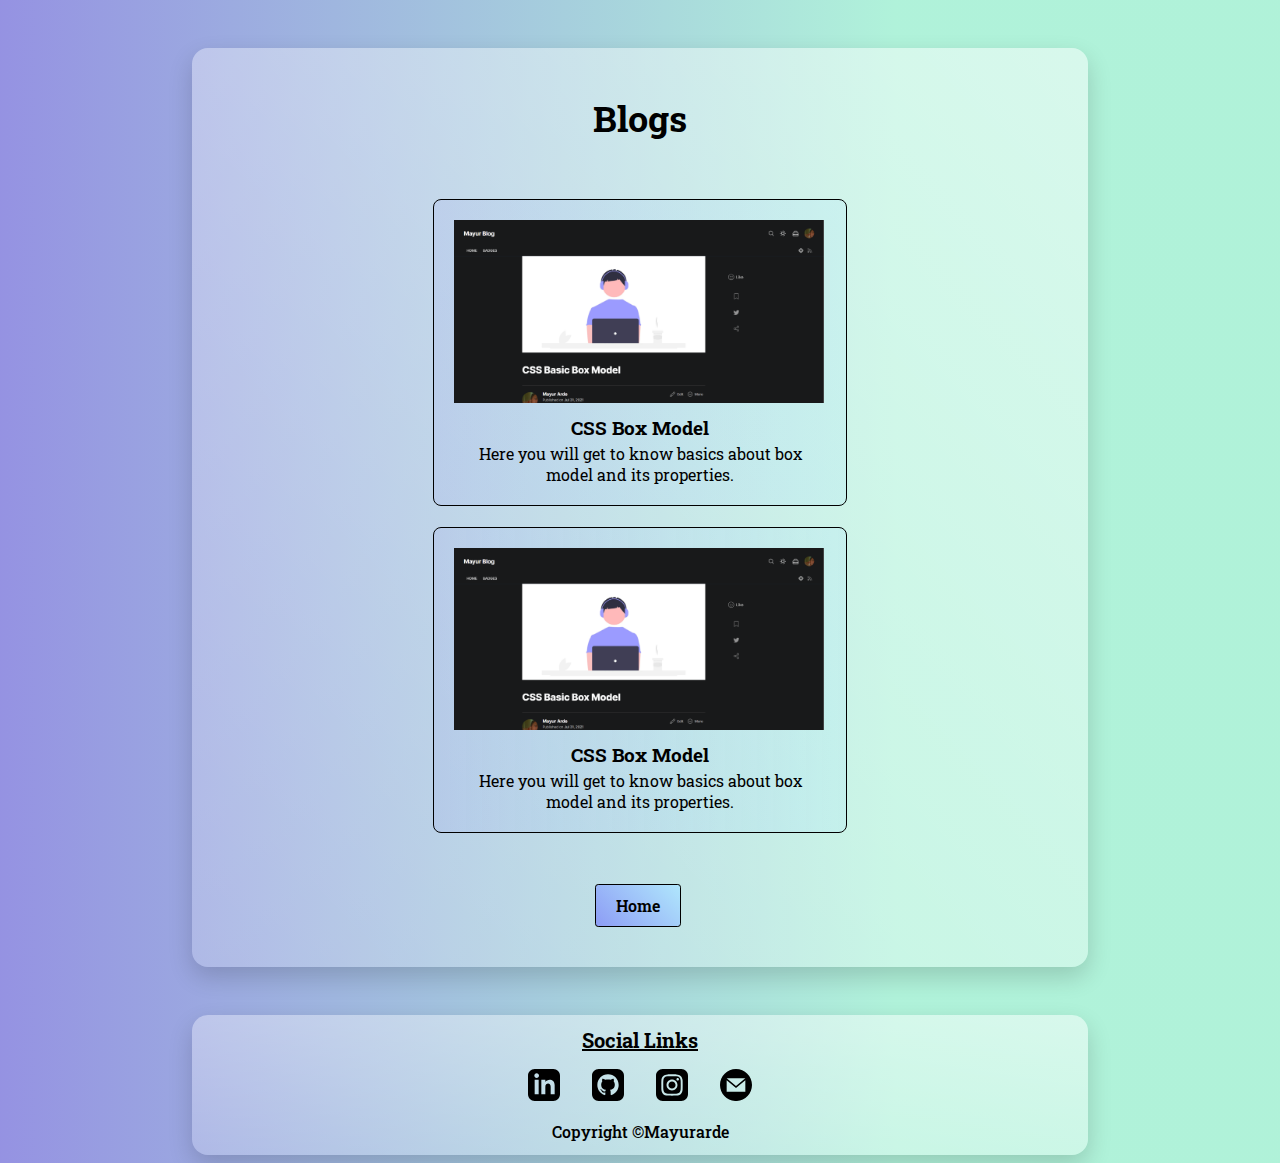
==== blogs.html @ d14e6df0 "project done" ====
<!DOCTYPE html>
<html lang="en">
<head>
  <meta charset="UTF-8">
  <meta http-equiv="X-UA-Compatible" content="IE=edge">
  <meta name="viewport" content="width=device-width, initial-scale=1.0">
  <title>Blogs</title>
  <link rel="stylesheet" href="./styles/normalize.css">
  <link rel="stylesheet" href=".//styles/style.css">
</head>
<body>
  <main class="main">
  <section class=blog id=blogs>
    <h2>Blogs</h2>
    <div class=work>
      <div class=blog-tiles>
        <div class=tile>
          <a href="https://mayurarde.hashnode.dev/css-basic-box-model" class="blog-links">
            <img src="./img/blog1-ss.png" class=blog-img>
            <h3 class=blog-name>
               CSS Box Model 
            </h3>
            <p class=blog-desc>
              Here you will get to know basics about box model and its properties. 
            </p>
          </a>
        </div>
        <div class=tile>
          <a href="https://mayurarde.hashnode.dev/css-basic-box-model" class="blog-links">
            <img src="./img/blog1-ss.png" class=blog-img>
            <h3 class=blog-name>
               CSS Box Model 
            </h3>
            <p class=blog-desc>
              Here you will get to know basics about box model and its properties. 
            </p>
          </a>
        </div>
      </div>
      <a href="./index.html" class= btn button>Home</a>
    </div>
  </section>
  <footer class=footer>
      <div class="footer-top-right">
        <h3>Social Links</h3>
        <ul class=links>
          <li><a href="https://www.linkedin.com/in/mayur-arde/"><img src="./img/iconmonstr-linkedin-3.svg" class="link-icon"></a></li>
          <li><a href="https://github.com/Mayur-Arde"><img src="./img/iconmonstr-github-3.svg" alt="" class="link-icon"></a></li>
          <li><a href="https://www.instagram.com/mayur.arde_/"><img src="./img/iconmonstr-instagram-13.svg" alt="" class="link-icon"></a></li>
          <li><a href="mailto: mayurarde8@gmail.com"><img src="./img/iconmonstr-email-10.svg" alt=""class="link-icon"></a></li>
        </ul>
      </div>
      <p class=copyright>Copyright &copy;Mayurarde</p>
    </div>
  </footer>
</main>
</body>
</html>
---- styles/style.css ----
@import url('https://fonts.googleapis.com/css2?family=Roboto+Slab:wght@100;200;300;400;500;600;800;900&display=swap');
 
/* universal */
* {
  font-family: 'Roboto Slab', serif;
  scroll-behavior: smooth;
  }

  /* scrollbar-style */
  ::-webkit-scrollbar {
    width: 10px;
  }

  ::-webkit-scrollbar-track{
    background: #ffffff;
    border-radius: 10px;
  }

  ::-webkit-scrollbar-thumb{
    background: #b3afaf;
    border-radius: 30px;
  }

a {
  text-decoration: none;
  color: inherit;
  }

/* navigation bar style */
header {
  background: hsla(242, 58%, 73%, 1);
  background: linear-gradient(90deg, hsla(242, 58%, 73%, 1) 0%, hsla(158, 72%, 82%, 1) 70%, hsla(157, 72%, 82%, 1) 100%);
  border-bottom: 1.5px solid black;
}

.container {
  display: flex;
  justify-content: space-between;
  align-items: center;
  max-width: 85rem;
  margin: 0 auto;
  padding: 0 1rem;
}

.container h2 {
  margin: 0.5rem 0;
  font-size: 1.4rem;
}

ul {
  list-style-type: none;
  padding: 0;
}

li {
  display: inline-block;
  padding: 0 1.25rem;
}

li a {
  color: #000;
  text-decoration: none;
}

li:hover a {
  text-decoration: underline;
}

/* Mobile Toggle */

.nav-toggle {
  display: none;
  position: absolute;
  right: 0.7rem;
  top: 0.5rem;
  cursor: pointer;
}

.nav-toggle img {
  width: 1rem;
  transition: 300ms all ease;
}

.nav-toggle:hover img {
  opacity: 0.6;
}

.open {
  height: 17vh;
}

.hidden {
  display: none;
}

/* main section style */
.main {
  display: flex;
  justify-content: center;
  align-items: center;
  flex-direction: column;
  background: hsla(242, 58%, 73%, 1);
  background: linear-gradient(90deg, hsla(242, 58%, 73%, 1) 0%, hsla(158, 72%, 82%, 1) 70%, hsla(157, 72%, 82%, 1) 100%);
}


/* hero section */
.hero{
  display: flex;
  justify-content: center;
  align-items: center;
  background: linear-gradient(to right top, rgba(255,255,255,0.2),rgba(255,255,255,0.5));
  margin-top: 3.125rem;
  padding-right: 5.625rem;
  width: 70vw;
  height: 70vh;
  border-radius: 16px;
  box-shadow: 0px 10px 25px 0px rgba(0, 0, 0, 0.164);
}

.profile{
  max-width: 500px;
  height: auto;
}

.hero-heading {
  margin: 0 0 0.4rem;
  font-size: 4.3rem;
}

.hero-sub-heading {
  margin: 0.2rem 0 0;
  font-size: 1.55rem;
}

.buttons {
 margin: 1.5rem 1rem 0 0;
}

.btn {
  background: hsla(238, 100%, 71%, 1);
  background: linear-gradient(45deg, hsla(238, 100%, 71%, 0.6) 0%, hsla(198, 100%, 84%, 0.9) 100%);
  font-weight: 600;
  padding: 0.625rem 1.25rem;
  border: 1px solid black;
  border-radius: 0.2rem;
  margin-right: 0.3rem;
}

.btn:hover{
  background: hsla(238, 100%, 71%, 1);
  background: linear-gradient(225deg, hsla(238, 100%, 71%, 0.5) 0%, hsla(198, 100%, 84%, 0.8) 100%);
}

/* projects and blog section */
.projects , .blog{
  width: 70vw;
  background: linear-gradient(to right top, rgba(255,255,255,0.2),rgba(255,255,255,0.5));
  border-radius: 16px;
  box-shadow: 0px 10px 25px 0px rgba(0, 0, 0, 0.164);
  margin-top:3rem ;
  padding: 2.5rem;
}

.projects h2 , .blog h2 {
  text-align: center;
  font-size: 2.25rem;
  margin: 0.4rem 0;
}

.work{
  display: flex;
  justify-content: center;
  align-items: center;
  flex-direction: column;
  }

.projects-tiles , .blog-tiles {
  display: flex;
  justify-content: center;
  align-items: center;
  flex-wrap: wrap;
  margin: 2.5rem 0;
}

.tile {
  /* position: relative; */
  display: flex;
  justify-content: center;
  align-items: center;
  flex-direction: column;
  max-width:25.87rem;
  margin: 0.65rem 0.938rem;
  padding: 1.25rem;
  background: hsla(238, 81%, 73%, 1);
  background: linear-gradient(90deg, hsla(238, 81%, 73%, 0.1) 0%, hsla(198, 100%, 84%, 0.2) 100%);
  border: 1px solid black;
  border-radius: 0.5rem;
}

.project-img , .blog-img{
  width: 370px;
  margin-bottom: 0.5rem;
}

.project-name , .blog-name{
  margin: 0;
  text-align: center;
}

.project-desc , .blog-desc{
  margin: 0.2rem 0 0;
  padding: 0 0.3rem;
  text-align: center;
}

/* footer section */
.footer {
  background: linear-gradient(to right top, rgba(255,255,255,0.2),rgba(255,255,255,0.5));
  width:70vw;
  margin-top:3rem;
  margin-bottom: 0.5rem;
  padding: 0.3rem 0 0.3rem;
  box-shadow: 0px 10px 25px 0px rgba(0, 0, 0, 0.164);
  border-radius: 1rem;
  text-align: center;
}

.footer h3 {
  font-size: 1.25rem;
  margin: 0.5rem 0 0.5rem;
  text-decoration: underline;
}

.links{
  display: flex;
  justify-content: center;
  align-items: center;
  flex-direction: row;
  margin: 0rem;
}

.links li {
  padding: 0.5rem 1rem;
}

.link-icon {
    width: 2rem;
}

.copyright{
  margin: 0.5rem 0;
  font-weight:500;
}

/* all media queies  */

@media all and (max-width: 1024px){
.container h2 {
  font-size: 1.2rem;
}

.hero {
  flex-direction: column;
  padding: 0 1.25rem 1rem;
  padding: 0 20px 30px 20px;
  height: auto;
  justify-content: flex-start;
}

.profile{
  max-width: 390px;
}

.hero-heading{
  text-align: center;
  font-size: 3.375rem;
}
.hero-sub-heading{
  font-size: 1.25rem;
}

.buttons {
  font-size: 1rem;
  margin: 1rem 0rem 0 0;
  display: flex;
  justify-content: center;
  align-items: center;
 }

}

/* tablet view */
@media all and (max-width: 768px){
nav li {
  padding: 0 0.7rem 0 0;
}

.container h2 {
  font-size: 1rem;
}

.hero {
  padding: 0 10px 25px 10px;
}

.profile{
  max-width: 300px;
}

.hero-heading{
  font-size: 2.375rem;
}
.hero-sub-heading{
  font-size: 1rem;
  text-align: center;
}

.buttons {
  margin: 0.6rem 0rem 0 0;
 } 

 .btn{
  padding: 0.4rem 0.7rem;
 }

 .projects , .blog {
  padding: 1rem;
 }

 .projects h2, .blog h2 {
   font-size: 1.875;
 }

 .project-img, .blog-img {
  width: 230px;
 }

 .projects-tiles, .blog-tiles {
   margin: 1.5rem 0;
 }

 .tile{
   max-width: 16rem;
   padding: 1.2rem;
   margin: 0.5rem 0.5rem;
 }

 .links li {
  padding: 0.3rem 0.7rem;
}


 .copyright{
  margin: 0;
  font-weight:400;
}

@media all and (max-width: 425px) {
  .container {
    flex-direction: column;
    align-items: flex-start;
  }

  nav {
    height: 0;
    width: 100%;
    overflow: hidden;
    transition: 250ms height ease-in-out;
  }

  li {
    display: block;
    text-align: center;
    padding: 1rem 0;
    margin: 0.7rem 0;
  }

  li a {
    font-size: 1rem;
    padding: 10px 0;
    /* margin: 10px 0; */
  }

  .nav-toggle {
    display: block;
  }

  .container h2 {
    font-size: 1rem;
  }

  .profile{
    max-width: 240px;
  }

  .hero {
    width: 80vw;
    padding: 0 10px 20px 10px;
  }

  .projects h2 , .blog h2 {
    font-size: 2rem;
  }

  .hero-heading{
    font-size: 2rem;
  }

  .hero-sub-heading , .project-desc , .blog-desc {
    font-size: 0.8rem;
  }

  .projects , .blog {
    width: 80vw;
  }

  .projects-tiles , .blog-tiles {
    margin: 0.8rem 0;
  }

  .buttons {
    margin: 0.5rem 0rem 0 0;
   } 
  
   .btn{
    padding: 0.2rem 0.5rem;
    font-size: 0.8rem;
   }


  .links li {
    margin: 0px;

  }

  .footer{
    width: 80vw;
  }

  .footer h3 {
    font-size: 1rem;
  }

  .links li {
    padding: 0.1rem 0.6rem;
  }
  
  .link-icon {
      width: 1.66rem;
  }

  .copyright{
    font-size:0.8rem ;
  }
  


}
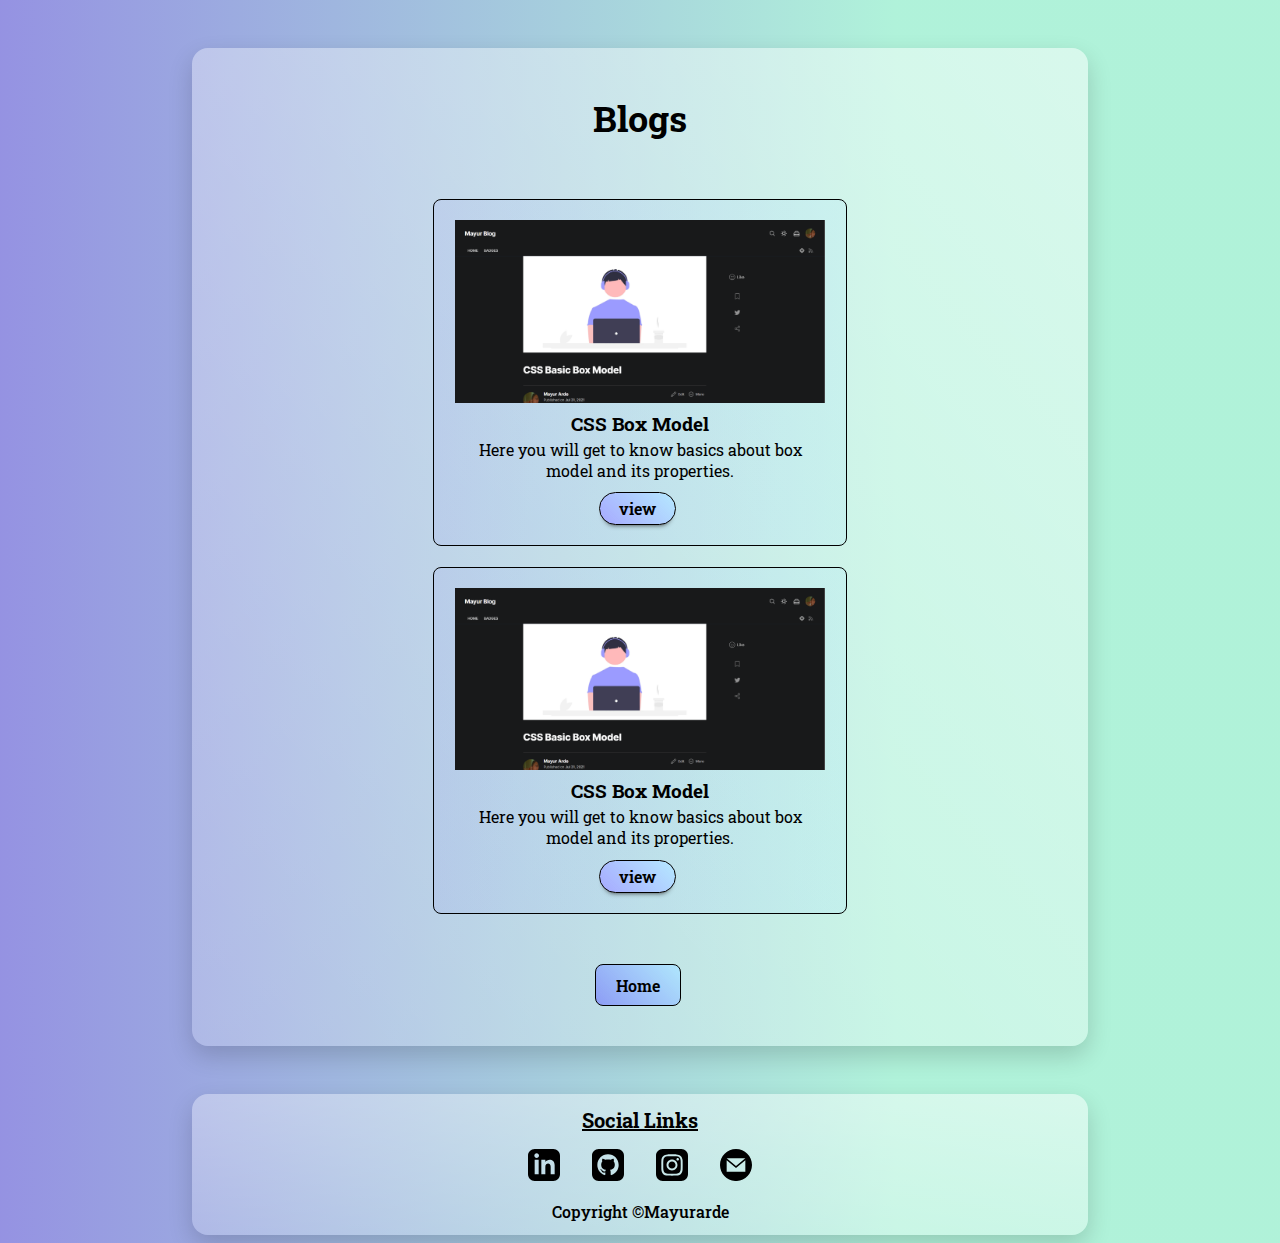
==== commit 0346e636: "buttons added" ====
--- a/blogs.html
+++ b/blogs.html
@@ -15,7 +15,6 @@
     <div class=work>
       <div class=blog-tiles>
         <div class=tile>
-          <a href="https://mayurarde.hashnode.dev/css-basic-box-model" class="blog-links">
             <img src="./img/blog1-ss.png" class=blog-img>
             <h3 class=blog-name>
                CSS Box Model 
@@ -23,10 +22,9 @@
             <p class=blog-desc>
               Here you will get to know basics about box model and its properties. 
             </p>
-          </a>
+            <a href="https://mayurarde.hashnode.dev/css-basic-box-model" class="btn view">view</a>
         </div>
         <div class=tile>
-          <a href="https://mayurarde.hashnode.dev/css-basic-box-model" class="blog-links">
             <img src="./img/blog1-ss.png" class=blog-img>
             <h3 class=blog-name>
                CSS Box Model 
@@ -34,7 +32,7 @@
             <p class=blog-desc>
               Here you will get to know basics about box model and its properties. 
             </p>
-          </a>
+            <a href="https://mayurarde.hashnode.dev/css-basic-box-model" class="btn view">view</a>
         </div>
       </div>
       <a href="./index.html" class= btn button>Home</a>
--- a/styles/style.css
+++ b/styles/style.css
@@ -6,6 +6,11 @@
   scroll-behavior: smooth;
   }
 
+  body {
+    background: hsla(242, 58%, 73%, 1);
+  background: linear-gradient(90deg, hsla(242, 58%, 73%, 1) 0%, hsla(158, 72%, 82%, 1) 70%, hsla(157, 72%, 82%, 1) 100%);
+  }
+
   /* scrollbar-style */
   ::-webkit-scrollbar {
     width: 10px;
@@ -28,9 +33,7 @@
 
 /* navigation bar style */
 header {
-  background: hsla(242, 58%, 73%, 1);
-  background: linear-gradient(90deg, hsla(242, 58%, 73%, 1) 0%, hsla(158, 72%, 82%, 1) 70%, hsla(157, 72%, 82%, 1) 100%);
-  border-bottom: 1.5px solid black;
+  border-bottom: 1.2px solid black;
 }
 
 .container {
@@ -67,7 +70,6 @@
 }
 
 /* Mobile Toggle */
-
 .nav-toggle {
   display: none;
   position: absolute;
@@ -99,8 +101,6 @@
   justify-content: center;
   align-items: center;
   flex-direction: column;
-  background: hsla(242, 58%, 73%, 1);
-  background: linear-gradient(90deg, hsla(242, 58%, 73%, 1) 0%, hsla(158, 72%, 82%, 1) 70%, hsla(157, 72%, 82%, 1) 100%);
 }
 
 
@@ -114,7 +114,7 @@
   padding-right: 5.625rem;
   width: 70vw;
   height: 70vh;
-  border-radius: 16px;
+  border-radius: 1rem;
   box-shadow: 0px 10px 25px 0px rgba(0, 0, 0, 0.164);
 }
 
@@ -141,9 +141,9 @@
   background: hsla(238, 100%, 71%, 1);
   background: linear-gradient(45deg, hsla(238, 100%, 71%, 0.6) 0%, hsla(198, 100%, 84%, 0.9) 100%);
   font-weight: 600;
-  padding: 0.625rem 1.25rem;
+  padding: 0.6rem 1.25rem;
   border: 1px solid black;
-  border-radius: 0.2rem;
+  border-radius: 0.5rem;
   margin-right: 0.3rem;
 }
 
@@ -184,7 +184,6 @@
 }
 
 .tile {
-  /* position: relative; */
   display: flex;
   justify-content: center;
   align-items: center;
@@ -212,6 +211,16 @@
   margin: 0.2rem 0 0;
   padding: 0 0.3rem;
   text-align: center;
+}
+
+
+.view{
+  padding: 0.313rem 1.2rem;
+  background-color: #fff;
+  border-radius: 20px;
+  box-shadow: 0 5px 5px -5px #333;
+  margin-top: 0.7rem;
+  display: inline-block;
 }
 
 /* footer section */
@@ -254,7 +263,7 @@
 }
 
 /* all media queies  */
-
+/* large device */
 @media all and (max-width: 1024px){
 .container h2 {
   font-size: 1.2rem;
@@ -290,7 +299,7 @@
 
 }
 
-/* tablet view */
+/* medium device */
 @media all and (max-width: 768px){
 nav li {
   padding: 0 0.7rem 0 0;
@@ -350,13 +359,14 @@
   padding: 0.3rem 0.7rem;
 }
 
-
- .copyright{
+.copyright{
   margin: 0;
   font-weight:400;
 }
 
+/* small device */
 @media all and (max-width: 425px) {
+  /* hamburger menu */
   .container {
     flex-direction: column;
     align-items: flex-start;
@@ -386,12 +396,12 @@
     display: block;
   }
 
+  .hero , .projects , .blog , .footer{
+    margin-top: 2rem;
+  }
+
   .container h2 {
     font-size: 1rem;
-  }
-
-  .profile{
-    max-width: 240px;
   }
 
   .hero {
@@ -399,25 +409,41 @@
     padding: 0 10px 20px 10px;
   }
 
+  .profile{
+    max-width: 235px;
+  }
+
+  .hero-heading{
+    font-size: 2rem;
+  }
+
+  .hero-sub-heading , .project-desc , .blog-desc {
+    font-size: 0.7rem;
+  }
+
+  .projects , .blog {
+    width: 80vw;
+  }
+
   .projects h2 , .blog h2 {
     font-size: 2rem;
   }
 
-  .hero-heading{
-    font-size: 2rem;
-  }
-
-  .hero-sub-heading , .project-desc , .blog-desc {
-    font-size: 0.8rem;
-  }
-
-  .projects , .blog {
-    width: 80vw;
-  }
-
   .projects-tiles , .blog-tiles {
     margin: 0.8rem 0;
-  }
+  
+  }
+
+  .tile {
+    max-width: 15rem;
+    padding: 0.6rem;
+    margin: 0.5rem 0.3rem;
+   }
+
+   .project-img, .blog-img {
+    width: 215px;
+    margin-bottom: 0.2rem;
+   }
 
   .buttons {
     margin: 0.5rem 0rem 0 0;
@@ -428,12 +454,6 @@
     font-size: 0.8rem;
    }
 
-
-  .links li {
-    margin: 0px;
-
-  }
-
   .footer{
     width: 80vw;
   }
@@ -444,6 +464,7 @@
 
   .links li {
     padding: 0.1rem 0.6rem;
+    margin: 0px;
   }
   
   .link-icon {
@@ -454,6 +475,4 @@
     font-size:0.8rem ;
   }
   
-
-
 }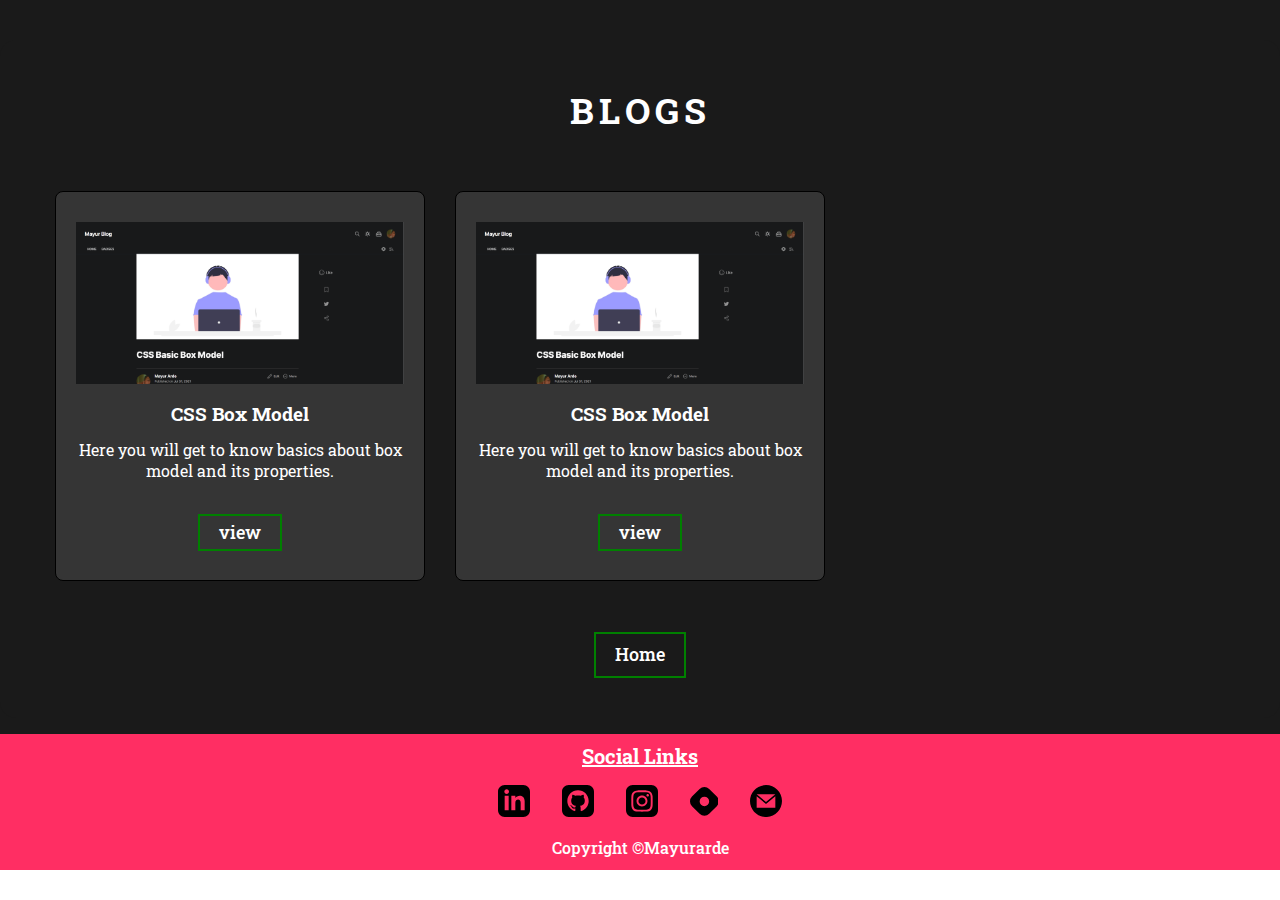
==== commit 10ccaba7: "color and layout updated" ====
--- a/blogs.html
+++ b/blogs.html
@@ -9,6 +9,7 @@
   <link rel="stylesheet" href=".//styles/style.css">
 </head>
 <body>
+  
   <main class="main">
   <section class=blog id=blogs>
     <h2>Blogs</h2>
@@ -38,19 +39,33 @@
       <a href="./index.html" class= btn button>Home</a>
     </div>
   </section>
+</main>
+  <!-- Start footer section -->
   <footer class=footer>
-      <div class="footer-top-right">
-        <h3>Social Links</h3>
-        <ul class=links>
-          <li><a href="https://www.linkedin.com/in/mayur-arde/"><img src="./img/iconmonstr-linkedin-3.svg" class="link-icon"></a></li>
-          <li><a href="https://github.com/Mayur-Arde"><img src="./img/iconmonstr-github-3.svg" alt="" class="link-icon"></a></li>
-          <li><a href="https://www.instagram.com/mayur.arde_/"><img src="./img/iconmonstr-instagram-13.svg" alt="" class="link-icon"></a></li>
-          <li><a href="mailto: mayurarde8@gmail.com"><img src="./img/iconmonstr-email-10.svg" alt=""class="link-icon"></a></li>
-        </ul>
-      </div>
-      <p class=copyright>Copyright &copy;Mayurarde</p>
+    <div class="footer-top-right">
+      <h3>Social Links</h3>
+      <ul class=links>
+        <li><a href="https://www.linkedin.com/in/mayur-arde/"><img src="./img/iconmonstr-linkedin-3.svg"
+              class="link-icon"></a></li>
+        <li><a href="https://github.com/Mayur-Arde"><img src="./img/iconmonstr-github-3.svg" alt=""
+              class="link-icon"></a></li>
+        <li><a href="https://www.instagram.com/mayur.arde_/"><img src="./img/iconmonstr-instagram-13.svg" alt=""
+              class="link-icon"></a></li>
+        <li><a href="https://hashnode.com/@devmayur"><svg xmlns="http://www.w3.org/2000/svg"
+              xmlns:xlink="http://www.w3.org/1999/xlink" aria-hidden="true" focusable="false" width="1.8rem"
+              height="1.8rem"
+              style="-ms-transform: rotate(360deg); -webkit-transform: rotate(360deg); transform: rotate(360deg);"
+              preserveAspectRatio="xMidYMid meet" viewBox="0 0 24 24">
+              <path
+                d="M22.351 8.019l-6.37-6.37a5.63 5.63 0 0 0-7.962 0l-6.37 6.37a5.63 5.63 0 0 0 0 7.962l6.37 6.37a5.63 5.63 0 0 0 7.962 0l6.37-6.37a5.63 5.63 0 0 0 0-7.962zM12 15.953a3.953 3.953 0 1 1 0-7.906a3.953 3.953 0 0 1 0 7.906z"
+                fill="black" />
+            </svg></a></li>
+        <li><a href="mailto: mayurarde8@gmail.com"><img src="./img/iconmonstr-email-10.svg" alt=""
+              class="link-icon"></a></li>
+      </ul>
+    </div>
+    <p class=copyright>Copyright &copy;Mayurarde</p>
     </div>
   </footer>
-</main>
 </body>
 </html>--- a/styles/style.css
+++ b/styles/style.css
@@ -5,10 +5,19 @@
   font-family: 'Roboto Slab', serif;
   scroll-behavior: smooth;
   }
+  
+  :root{
+    --redPink:#FF2E63;
+    --darkblue:#1C2042;
+    --color: #ffffff;
+    --lightColor: #eaeaeaa4;
+    --black:#1A1A1A;
+    --grey: #353535;
+    --btn:#25D366;
+  }
 
   body {
-    background: hsla(242, 58%, 73%, 1);
-  background: linear-gradient(90deg, hsla(242, 58%, 73%, 1) 0%, hsla(158, 72%, 82%, 1) 70%, hsla(157, 72%, 82%, 1) 100%);
+    color: var(--color)
   }
 
   /* scrollbar-style */
@@ -33,14 +42,17 @@
 
 /* navigation bar style */
 header {
-  border-bottom: 1.2px solid black;
+  background-color:var(--redPink);
+  font-size: 22px;
+  position: fixed;
+  width: 100%;
 }
 
 .container {
   display: flex;
   justify-content: space-between;
   align-items: center;
-  max-width: 85rem;
+  max-width: 90vw;
   margin: 0 auto;
   padding: 0 1rem;
 }
@@ -63,6 +75,7 @@
 li a {
   color: #000;
   text-decoration: none;
+  font-weight: 500;
 }
 
 li:hover a {
@@ -74,7 +87,7 @@
   display: none;
   position: absolute;
   right: 0.7rem;
-  top: 0.5rem;
+  top: 0.2rem;
   cursor: pointer;
 }
 
@@ -84,11 +97,11 @@
 }
 
 .nav-toggle:hover img {
-  opacity: 0.6;
+  opacity: 0.8;
 }
 
 .open {
-  height: 17vh;
+  height: 20vh;
 }
 
 .hidden {
@@ -101,21 +114,20 @@
   justify-content: center;
   align-items: center;
   flex-direction: column;
+  gap: 1rem;
+  padding: 2.5rem 0 1rem;
+  background-color: var(--black);
 }
 
 
 /* hero section */
 .hero{
   display: flex;
-  justify-content: center;
-  align-items: center;
-  background: linear-gradient(to right top, rgba(255,255,255,0.2),rgba(255,255,255,0.5));
-  margin-top: 3.125rem;
-  padding-right: 5.625rem;
-  width: 70vw;
-  height: 70vh;
-  border-radius: 1rem;
-  box-shadow: 0px 10px 25px 0px rgba(0, 0, 0, 0.164);
+  justify-content: space-evenly;
+  align-items: center;
+  width: 100%;
+  height: 100vh;
+  background-color: var(--darkblue);
 }
 
 .profile{
@@ -123,6 +135,10 @@
   height: auto;
 }
 
+.hero-title{
+  width: 60%;
+}
+
 .hero-heading {
   margin: 0 0 0.4rem;
   font-size: 4.3rem;
@@ -131,6 +147,7 @@
 .hero-sub-heading {
   margin: 0.2rem 0 0;
   font-size: 1.55rem;
+  text-align: center;
 }
 
 .buttons {
@@ -138,32 +155,34 @@
 }
 
 .btn {
-  background: hsla(238, 100%, 71%, 1);
-  background: linear-gradient(45deg, hsla(238, 100%, 71%, 0.6) 0%, hsla(198, 100%, 84%, 0.9) 100%);
-  font-weight: 600;
-  padding: 0.6rem 1.25rem;
-  border: 1px solid black;
-  border-radius: 0.5rem;
-  margin-right: 0.3rem;
+  padding: 0.6rem 1.2rem;
+  background: none;
+  /* color: var(--black); */
+  font-size: 1.1rem;
+  font-weight: 500;
+  cursor: pointer;
+  text-decoration: none;
+  border: 2px solid green;
+  transition: all 0.4s;
 }
 
 .btn:hover{
-  background: hsla(238, 100%, 71%, 1);
-  background: linear-gradient(225deg, hsla(238, 100%, 71%, 0.5) 0%, hsla(198, 100%, 84%, 0.8) 100%);
-}
+  background-color: var(--btn);
+}
+
 
 /* projects and blog section */
 .projects , .blog{
-  width: 70vw;
-  background: linear-gradient(to right top, rgba(255,255,255,0.2),rgba(255,255,255,0.5));
+  width:100%;
   border-radius: 16px;
-  box-shadow: 0px 10px 25px 0px rgba(0, 0, 0, 0.164);
-  margin-top:3rem ;
   padding: 2.5rem;
+  background-color: var(--black);
 }
 
 .projects h2 , .blog h2 {
   text-align: center;
+  text-transform: uppercase;
+  letter-spacing: 5px;
   font-size: 2.25rem;
   margin: 0.4rem 0;
 }
@@ -176,29 +195,29 @@
   }
 
 .projects-tiles , .blog-tiles {
-  display: flex;
-  justify-content: center;
-  align-items: center;
-  flex-wrap: wrap;
+  display: grid;
+  grid-template-columns: 1fr 1fr 1fr;
   margin: 2.5rem 0;
 }
 
 .tile {
   display: flex;
-  justify-content: center;
+  justify-content: space-evenly;
   align-items: center;
   flex-direction: column;
   max-width:25.87rem;
   margin: 0.65rem 0.938rem;
   padding: 1.25rem;
-  background: hsla(238, 81%, 73%, 1);
-  background: linear-gradient(90deg, hsla(238, 81%, 73%, 0.1) 0%, hsla(198, 100%, 84%, 0.2) 100%);
+  background-color: var(--grey);
   border: 1px solid black;
   border-radius: 0.5rem;
+  height: 390px;
+  max-height: 100%;
 }
 
 .project-img , .blog-img{
-  width: 370px;
+  width: 375px;
+  max-width: 100%;
   margin-bottom: 0.5rem;
 }
 
@@ -208,30 +227,34 @@
 }
 
 .project-desc , .blog-desc{
-  margin: 0.2rem 0 0;
-  padding: 0 0.3rem;
-  text-align: center;
+  margin: 0.2rem 0 0.7rem;
+  text-align: center;
+}
+
+.btn-links {
+  border-top:1px solid black;
+  width: 100%;
+  display: flex;
+  justify-content: space-evenly;
+  align-items: center;
 }
 
 
 .view{
   padding: 0.313rem 1.2rem;
-  background-color: #fff;
-  border-radius: 20px;
-  box-shadow: 0 5px 5px -5px #333;
-  margin-top: 0.7rem;
+  margin-top: 0.74rem;
   display: inline-block;
 }
 
 /* footer section */
 .footer {
-  background: linear-gradient(to right top, rgba(255,255,255,0.2),rgba(255,255,255,0.5));
-  width:70vw;
-  margin-top:3rem;
-  margin-bottom: 0.5rem;
-  padding: 0.3rem 0 0.3rem;
-  box-shadow: 0px 10px 25px 0px rgba(0, 0, 0, 0.164);
-  border-radius: 1rem;
+  display: flex;
+  flex-direction: column;
+  justify-content: center;
+  align-items: center;
+  margin: 0 auto;
+  background-color: var(--redPink);
+  padding: 0.1rem 0.1rem 0.2rem;
   text-align: center;
 }
 
@@ -243,7 +266,7 @@
 
 .links{
   display: flex;
-  justify-content: center;
+  justify-content: space-evenly;
   align-items: center;
   flex-direction: row;
   margin: 0rem;
@@ -255,6 +278,10 @@
 
 .link-icon {
     width: 2rem;
+}
+
+.link-icon:hover{
+  color: var(--redPink) !important;
 }
 
 .copyright{
@@ -271,8 +298,7 @@
 
 .hero {
   flex-direction: column;
-  padding: 0 1.25rem 1rem;
-  padding: 0 20px 30px 20px;
+  padding: 1.8rem 1rem 1.5rem;
   height: auto;
   justify-content: flex-start;
 }
@@ -289,12 +315,20 @@
   font-size: 1.25rem;
 }
 
+.hero-title{
+  width: 80%;
+}
 .buttons {
   font-size: 1rem;
   margin: 1rem 0rem 0 0;
   display: flex;
   justify-content: center;
   align-items: center;
+  gap:5px;
+ }
+
+ .projects-tiles , .blog-tiles {
+   grid-template-columns: 1fr 1fr;
  }
 
 }
@@ -309,9 +343,6 @@
   font-size: 1rem;
 }
 
-.hero {
-  padding: 0 10px 25px 10px;
-}
 
 .profile{
   max-width: 300px;
@@ -329,21 +360,14 @@
   margin: 0.6rem 0rem 0 0;
  } 
 
- .btn{
-  padding: 0.4rem 0.7rem;
- }
 
  .projects , .blog {
   padding: 1rem;
  }
 
- .projects h2, .blog h2 {
-   font-size: 1.875;
- }
-
- .project-img, .blog-img {
-  width: 230px;
- }
+ .projects-tiles , .blog-tiles {
+  grid-template-columns: 1fr;
+}
 
  .projects-tiles, .blog-tiles {
    margin: 1.5rem 0;
@@ -353,6 +377,7 @@
    max-width: 16rem;
    padding: 1.2rem;
    margin: 0.5rem 0.5rem;
+   max-width: 400px;
  }
 
  .links li {
@@ -365,7 +390,7 @@
 }
 
 /* small device */
-@media all and (max-width: 425px) {
+@media all and (max-width: 435px) {
   /* hamburger menu */
   .container {
     flex-direction: column;
@@ -396,19 +421,15 @@
     display: block;
   }
 
-  .hero , .projects , .blog , .footer{
-    margin-top: 2rem;
+
+  .main{
+    padding: 1rem 0;
   }
 
   .container h2 {
     font-size: 1rem;
   }
 
-  .hero {
-    width: 80vw;
-    padding: 0 10px 20px 10px;
-  }
-
   .profile{
     max-width: 235px;
   }
@@ -421,42 +442,34 @@
     font-size: 0.7rem;
   }
 
-  .projects , .blog {
-    width: 80vw;
-  }
-
   .projects h2 , .blog h2 {
     font-size: 2rem;
   }
 
   .projects-tiles , .blog-tiles {
     margin: 0.8rem 0;
-  
   }
 
   .tile {
     max-width: 15rem;
     padding: 0.6rem;
     margin: 0.5rem 0.3rem;
+    max-width: 300px;
+    height: 290px;
    }
 
-   .project-img, .blog-img {
-    width: 215px;
-    margin-bottom: 0.2rem;
+   .tile h3{
+      font-size: 16px;
    }
+   
+    .btn{
+     font-size: 0.8rem;
+    }
+
 
   .buttons {
     margin: 0.5rem 0rem 0 0;
    } 
-  
-   .btn{
-    padding: 0.2rem 0.5rem;
-    font-size: 0.8rem;
-   }
-
-  .footer{
-    width: 80vw;
-  }
 
   .footer h3 {
     font-size: 1rem;
@@ -474,5 +487,4 @@
   .copyright{
     font-size:0.8rem ;
   }
-  
-}+}  
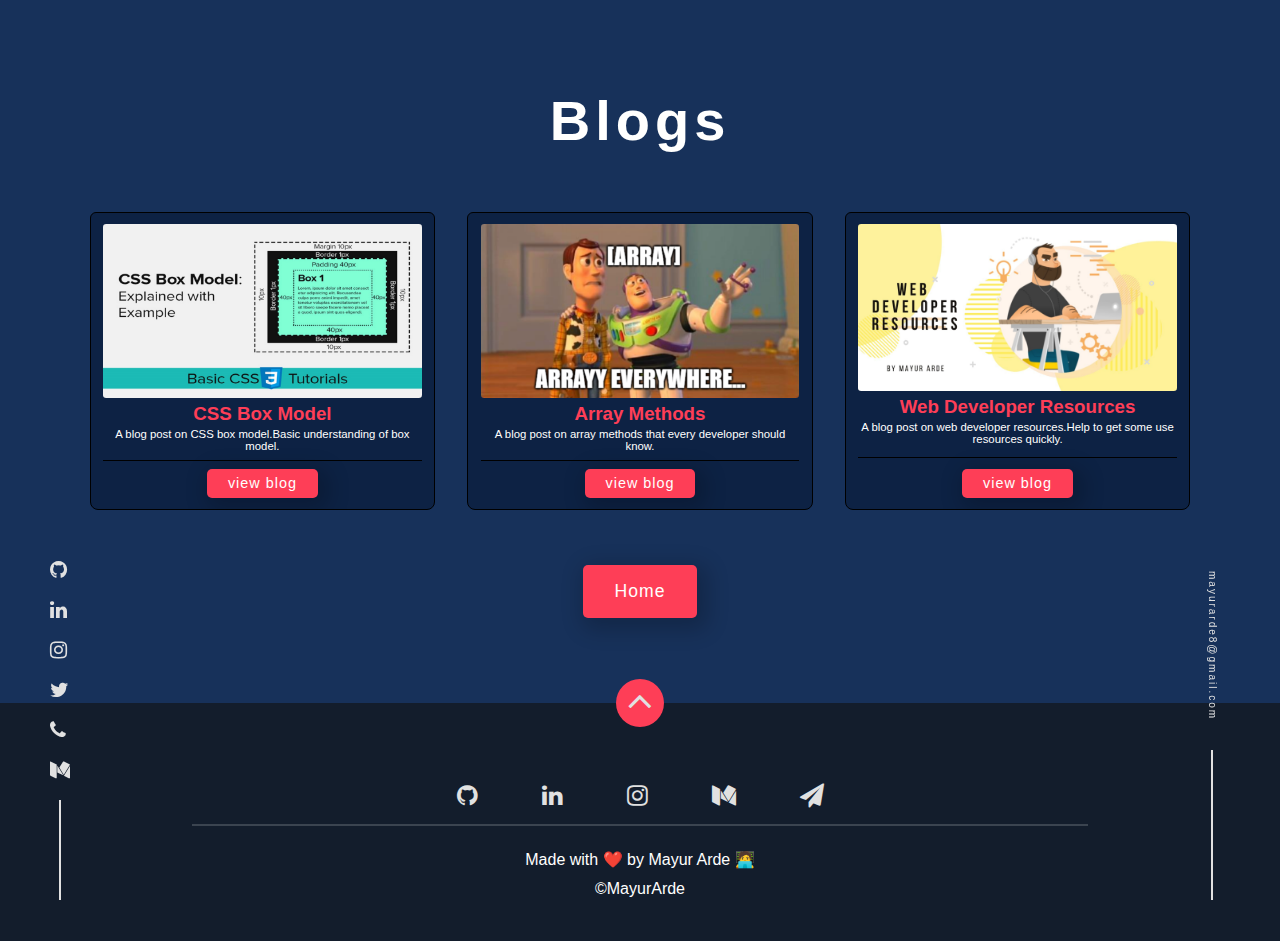
==== commit 8fd5f2f2: "UI update" ====
--- a/blogs.html
+++ b/blogs.html
@@ -5,66 +5,105 @@
   <meta http-equiv="X-UA-Compatible" content="IE=edge">
   <meta name="viewport" content="width=device-width, initial-scale=1.0">
   <title>Blogs</title>
+  <link rel="stylesheet" href="https://cdnjs.cloudflare.com/ajax/libs/font-awesome/4.7.0/css/font-awesome.min.css">
   <link rel="stylesheet" href="./styles/normalize.css">
   <link rel="stylesheet" href=".//styles/style.css">
 </head>
 <body>
-  
+  <!-- End navigation bar -->
+  <div class="email add-on">
+    <a href="mailto:mayurarde8@gmail.com" target="_blank" rel="noopener" class="mail" aria-label="email"
+      data-balloon-pos="left">mayurarde8@gmail.com</a>
+    <div class="mail-line"></div>
+  </div>
+
+  <div class="social add-on">
+    <a href="https://github.com/Mayur-Arde" target="_blank" rel="noopener" aria-label="Github"
+      data-balloon-pos="right"><i class="fa fa-github social-i"></i></a>
+    <a href="https://www.linkedin.com/in/mayur-arde" target="_blank" rel="noopener" aria-label="Linkedin"
+      data-balloon-pos="right"><i class="fa fa-linkedin social-i"></i></a>
+    <a href="https://www.instagram.com/mayur.arde_/" target="_blank" rel="noopener" aria-label="Instagram"
+      data-balloon-pos="right"><i class="fa fa-instagram social-i"></i></a>
+    <a href="https://twitter.com/mayur_arde" target="_blank" rel="noopener" aria-label="Twitter"
+      data-balloon-pos="right"><i class="fa fa-twitter social-i"></i></a>
+    <a href="tel:+918291512331" target="_blank" rel="noopener" aria-label="Phone" data-balloon-pos="right"><i
+        class="fa fa-phone social-i"></i></a>
+    <a href="https://hashnode.com/@devmayur" target="_blank" rel="noopener" aria-label="Hashnode"
+      data-balloon-pos="right"><i class="fa fa-medium social-i"></i></a>
+
+    <div class="social-line"></div>
+  </div>
+
   <main class="main">
-  <section class=blog id=blogs>
-    <h2>Blogs</h2>
-    <div class=work>
-      <div class=blog-tiles>
-        <div class=tile>
-            <img src="./img/blog1-ss.png" class=blog-img>
+    <section class="blog add-blog" id=blogs>
+      <h2>Blogs</h2>
+      <div class='work'>
+        <div class='blog-tiles'>
+          <div class='tile blog-title'>
+            <img src="./assets/blog/CSS-box-model.jpg" class=blog-img>
             <h3 class=blog-name>
-               CSS Box Model 
+              CSS Box Model
             </h3>
             <p class=blog-desc>
-              Here you will get to know basics about box model and its properties. 
+              A blog post on CSS box model.Basic understanding of box model.
             </p>
-            <a href="https://mayurarde.hashnode.dev/css-basic-box-model" class="btn view">view</a>
-        </div>
-        <div class=tile>
-            <img src="./img/blog1-ss.png" class=blog-img>
+            <div class="btn-links"></div>
+            <a href="https://mayurarde.hashnode.dev/css-basic-box-model" class="work-btn web-link-btn" target="_blank">view blog</a>
+          </div>
+          <div class='tile blog-title'>
+            <img src="./assets/blog/array-methods.png" class=blog-img>
             <h3 class=blog-name>
-               CSS Box Model 
+              Array Methods
             </h3>
             <p class=blog-desc>
-              Here you will get to know basics about box model and its properties. 
+              A blog post on array methods that every developer should know.
             </p>
-            <a href="https://mayurarde.hashnode.dev/css-basic-box-model" class="btn view">view</a>
+            <div class="btn-links"></div>
+            <a href="https://mayurarde.hashnode.dev/basic-array-methods-every-js-developer-should-know" class="work-btn web-link-btn" target="_blank">view blog</a>
+          </div>
+          <div class='tile blog-title'>
+            <img src="./assets/blog/web-developer-resources.jpg" class=blog-img>
+            <h3 class=blog-name>
+              Web Developer Resources
+            </h3>
+            <p class=blog-desc>
+              A blog post on web developer resources.Help to get some use resources quickly.
+            </p>
+            <div class="btn-links"></div>
+            <a href="https://mayurarde.hashnode.dev/useful-resources-for-web-developer" class="work-btn web-link-btn" target="_blank">view blog</a>
+          </div>
         </div>
+        <a href="./index.html" class='work-btn all-btn'>Home</a>
       </div>
-      <a href="./index.html" class= btn button>Home</a>
-    </div>
-  </section>
+      </div>
+    </section>
 </main>
   <!-- Start footer section -->
   <footer class=footer>
-    <div class="footer-top-right">
-      <h3>Social Links</h3>
-      <ul class=links>
-        <li><a href="https://www.linkedin.com/in/mayur-arde/"><img src="./img/iconmonstr-linkedin-3.svg"
-              class="link-icon"></a></li>
-        <li><a href="https://github.com/Mayur-Arde"><img src="./img/iconmonstr-github-3.svg" alt=""
-              class="link-icon"></a></li>
-        <li><a href="https://www.instagram.com/mayur.arde_/"><img src="./img/iconmonstr-instagram-13.svg" alt=""
-              class="link-icon"></a></li>
-        <li><a href="https://hashnode.com/@devmayur"><svg xmlns="http://www.w3.org/2000/svg"
-              xmlns:xlink="http://www.w3.org/1999/xlink" aria-hidden="true" focusable="false" width="1.8rem"
-              height="1.8rem"
-              style="-ms-transform: rotate(360deg); -webkit-transform: rotate(360deg); transform: rotate(360deg);"
-              preserveAspectRatio="xMidYMid meet" viewBox="0 0 24 24">
-              <path
-                d="M22.351 8.019l-6.37-6.37a5.63 5.63 0 0 0-7.962 0l-6.37 6.37a5.63 5.63 0 0 0 0 7.962l6.37 6.37a5.63 5.63 0 0 0 7.962 0l6.37-6.37a5.63 5.63 0 0 0 0-7.962zM12 15.953a3.953 3.953 0 1 1 0-7.906a3.953 3.953 0 0 1 0 7.906z"
-                fill="black" />
-            </svg></a></li>
-        <li><a href="mailto: mayurarde8@gmail.com"><img src="./img/iconmonstr-email-10.svg" alt=""
-              class="link-icon"></a></li>
-      </ul>
+    <a href="#" class="up-btn-wrapper" alt="Go to top">
+      <i class="fa fa-angle-up up-btn"></i>
+    </a>
+    <div class="footer-icons">
+      <a href="https://github.com/Mayur-Arde" target="_blank" rel="noopener" alt="Github">
+        <i class="fa fa-github footer-i"></i>
+      </a>
+      <a href="https://www.linkedin.com/in/mayur-arde/" target="_blank" rel="noopener" alt="linkedin">
+        <i class="fa fa-linkedin footer-i"></i>
+      </a>
+      <a href="https://www.instagram.com/mayur.arde_/" target="_blank" rel="noopener" alt="Instagram">
+        <i class="fa fa-instagram footer-i"></i>
+      </a>
+      <a href="https://hashnode.com/@devmayur" target="_blank" rel="noopener" alt="Hashnode">
+        <i class="fa fa-medium footer-i"></i>
+      </a>
+      <a href="mailto: mayurarde8@gmail.com" target="_blank" rel="noopener" alt="Mail">
+        <i class="fa fa-send  footer-i"></i>
+      </a>
+
     </div>
-    <p class=copyright>Copyright &copy;Mayurarde</p>
+    <hr / width="100%">
+    <p>Made with ❤️ by Mayur Arde 🧑‍💻</p>
+    <p class="copyright">&copy;MayurArde</p>
     </div>
   </footer>
 </body>
--- a/styles/style.css
+++ b/styles/style.css
@@ -1,85 +1,199 @@
 @import url('https://fonts.googleapis.com/css2?family=Roboto+Slab:wght@100;200;300;400;500;600;800;900&display=swap');
- 
+
 /* universal */
 * {
-  font-family: 'Roboto Slab', serif;
+  font-family: var(--montserrat);
   scroll-behavior: smooth;
-  }
-  
-  :root{
-    --redPink:#FF2E63;
-    --darkblue:#1C2042;
-    --color: #ffffff;
-    --lightColor: #eaeaeaa4;
-    --black:#1A1A1A;
-    --grey: #353535;
-    --btn:#25D366;
-  }
-
-  body {
-    color: var(--color)
-  }
-
-  /* scrollbar-style */
-  ::-webkit-scrollbar {
-    width: 10px;
-  }
-
-  ::-webkit-scrollbar-track{
-    background: #ffffff;
-    border-radius: 10px;
-  }
-
-  ::-webkit-scrollbar-thumb{
-    background: #b3afaf;
-    border-radius: 30px;
-  }
+  margin: 0;
+  padding: 0;
+}
+
+:root {
+  --red: #fe3e57;
+  --light-red: #e94d62;
+  --white: #fffffe;
+  --dim-white: #e1e1e1;
+  --primary-text: rgb(230, 241, 255);
+  --territory-text: rgb(214, 217, 224);
+  --secondary-text: rgb(166, 172, 194);
+  --secondary-head: rgb(215, 224, 236);
+  --primary-background: #17315a;
+  --card-background: rgb(35, 64, 107);
+  --secondary-background: rgb(13, 34, 68);
+  --secondary-button: #294572;
+  --dark-shadow: #051020;
+  --footer: #131d2c;
+
+  --montserrat: 'Montserrat', sans-serif;
+  --open-sans: 'Open Sans', sans-serif;
+}
+
+body {
+  color: var(--white);
+  background-color: var(--primary-background);
+}
+
+/* Scrollbar Styling */
+::-webkit-scrollbar {
+  width: 7px;
+}
+
+::-webkit-scrollbar-track {
+  background-color: var(--territory-text);
+}
+
+::-webkit-scrollbar-thumb {
+  -webkit-border-radius: 10px;
+  border-radius: 50px;
+  background: #5757577a;
+}
+
+::-webkit-scrollbar-thumb:hover {
+  background: #1818187a;
+}
 
 a {
   text-decoration: none;
   color: inherit;
-  }
+}
+
+ul {
+  list-style-type: none;
+  padding: 0;
+}
+
+/* .add-on */
+.add-on {
+  animation: bottomUp 0.7s 1 0s linear;
+  animation-delay: 500ms;
+}
+.email {
+  position: fixed;
+  bottom: 0;
+  right: 58px;
+  display: flex;
+  flex-direction: column;
+  align-items: center;
+  z-index: 2;
+}
+
+.mail {
+  writing-mode: vertical-rl;
+  font-size: 10px;
+  line-height: 20px;
+  text-decoration: none;
+  letter-spacing: 2px;
+}
+
+.mail-line {
+  width: 2px;
+  height: 150px;
+  margin-top: 30px;
+}
+
+.social {
+  position: fixed;
+  bottom: 0;
+  left: 50px;
+  display: flex;
+  flex-direction: column;
+  align-items: center;
+  z-index: 2;
+}
+
+.social a {
+  width: 100%;
+  height: 100%;
+}
+
+.social-i {
+  font-size: 20px;
+  margin: 10px auto;
+  transition: 0.3s;
+  transition-property: color;
+}
+
+.social-i:hover {
+  color: var(--red);
+}
+
+.social-line {
+  width: 2px;
+  height: 100px;
+  margin-top: 10px;
+}
+
+.mail,
+.social-i {
+  color: var(--dim-white);
+}
+
+.social-line,
+.mail-line {
+  background-color: var(--dim-white);
+}
 
 /* navigation bar style */
-header {
-  background-color:var(--redPink);
+.header {
+  background-color: var(--primary-background);
   font-size: 22px;
   position: fixed;
   width: 100%;
+  box-shadow: rgba(5, 16, 32, 0.253) 0px 1px 5px 0px;
+  padding-left: 12%;
+  padding-right: 12%;
+  height: 4 0px;
+  z-index: 10;
+  top: 0;
+  left: 0;
+  transition: all 350ms;
 }
 
 .container {
   display: flex;
   justify-content: space-between;
   align-items: center;
-  max-width: 90vw;
+  max-width: 100vw;
   margin: 0 auto;
-  padding: 0 1rem;
+  padding: 0.5rem;
+  /* padding: 0 1rem; */
 }
 
 .container h2 {
   margin: 0.5rem 0;
   font-size: 1.4rem;
-}
-
-ul {
-  list-style-type: none;
-  padding: 0;
-}
-
-li {
-  display: inline-block;
-  padding: 0 1.25rem;
-}
-
-li a {
-  color: #000;
+  padding: 0 1rem;
+}
+
+.container h2 span {
+  color: var(--red);
+}
+
+.nav-elements {
+  display: flex;
+  align-items: center;
+}
+
+.nav-links {
+  display: flex;
+  align-items: center;
+  list-style: none;
+}
+
+.nav-link a {
+  font-family: var(--montserrat);
+  color: var(--white);
+  font-weight: 600;
+  font-size: 1.08rem;
   text-decoration: none;
-  font-weight: 500;
-}
-
-li:hover a {
-  text-decoration: underline;
+  padding-left: 2.5vw;
+  padding-right: 2.5vw;
+  transition: 0.3s;
+  transition-property: color;
+}
+
+.nav-link a:hover {
+  color: var(--red);
 }
 
 /* Mobile Toggle */
@@ -101,7 +215,9 @@
 }
 
 .open {
-  height: 20vh;
+  height: 21vh;
+  background-color: var(--primary-background);
+  opacity: 0.9;
 }
 
 .hidden {
@@ -114,28 +230,32 @@
   justify-content: center;
   align-items: center;
   flex-direction: column;
-  gap: 1rem;
-  padding: 2.5rem 0 1rem;
-  background-color: var(--black);
-}
-
+  background-color: var(--secondary-background);
+}
 
 /* hero section */
-.hero{
-  display: flex;
-  justify-content: space-evenly;
+.hero {
+  /* display: flex;
+  justify-content: space-between;
   align-items: center;
   width: 100%;
   height: 100vh;
-  background-color: var(--darkblue);
-}
-
-.profile{
-  max-width: 500px;
-  height: auto;
-}
-
-.hero-title{
+  padding: 12rem;
+  background-color: var(--primary-background); */
+  /* margin-top: 10px; */
+  min-height: 100vh;
+  padding-bottom: 120px;
+  padding-top: 120px;
+  width: 100%;
+  background-color: var(--primary-background);
+  display: flex;
+  justify-content: center;
+  align-items: center;
+  gap: 2rem;
+  /* position: relative; */
+}
+
+/* .hero-title{
   width: 60%;
 }
 
@@ -148,56 +268,117 @@
   margin: 0.2rem 0 0;
   font-size: 1.55rem;
   text-align: center;
+} */
+
+.hero-title h3 {
+  color: var(--dim-white);
+  font-size: 1.1rem;
+  font-weight: 600;
+}
+
+.hero-title h1 {
+  color: var(--white);
+  font-size: 3.8rem;
+  font-weight: 700;
+  margin-bottom: 1rem;
+  margin-top: 0.5rem;
+}
+
+.hero-title h1 span,
+.hero-title h2 span {
+  color: var(--red);
+}
+
+.hero-title p {
+  color: var(--dim-white);
+  font-size: 1.2rem;
+  font-weight: 500;
+  margin-bottom: 1rem;
+}
+
+.hero-title h2 {
+  color: var(--white);
+  font-weight: 600;
+  font-size: 1.1rem;
+  max-width: 32rem;
 }
 
 .buttons {
- margin: 1.5rem 1rem 0 0;
+  margin-top: 1.8rem;
+  display: flex;
+  align-items: center;
 }
 
 .btn {
-  padding: 0.6rem 1.2rem;
-  background: none;
-  /* color: var(--black); */
-  font-size: 1.1rem;
-  font-weight: 500;
+  padding: 1rem 2rem;
+  color: var(--white);
+  border-radius: 5px;
   cursor: pointer;
-  text-decoration: none;
-  border: 2px solid green;
+  display: flex;
+  align-items: center;
+  justify-content: center;
+  box-shadow: 5px 6px 21px 6px rgba(0, 0, 0, 0.2);
+  user-select: none;
+  font-size: 1rem;
+  letter-spacing: 2px;
+  font-weight: 600;
+  color: var(--white);
+  font-family: var(--montserrat);
   transition: all 0.4s;
 }
 
-.btn:hover{
-  background-color: var(--btn);
-}
-
+.btn:hover {
+  box-shadow: 5px 6px 12px 4px rgba(0, 0, 0, 0.438);
+}
+
+.btn-primary {
+  background-color: var(--red);
+  margin-right: 35px;
+}
+
+.btn-secondary {
+  background-color: var(--secondary-button);
+}
+
+.profile {
+  display: block;
+  width: 40vw;
+}
 
 /* projects and blog section */
-.projects , .blog{
-  width:100%;
-  border-radius: 16px;
-  padding: 2.5rem;
-  background-color: var(--black);
-}
-
-.projects h2 , .blog h2 {
+.projects,
+.blog {
+  width: 100%;
+  padding: 5.33rem 2rem;
+  margin: auto 0;
+  align-items: center;
+}
+
+.projects h2,
+.blog h2 {
   text-align: center;
-  text-transform: uppercase;
+  /* text-transform: uppercase; */
   letter-spacing: 5px;
-  font-size: 2.25rem;
-  margin: 0.4rem 0;
-}
-
-.work{
+  font-size: 3.5rem;
+  margin: 0.2rem 0;
+}
+
+.work {
   display: flex;
   justify-content: center;
   align-items: center;
   flex-direction: column;
-  }
-
-.projects-tiles , .blog-tiles {
+  align-items: center;
+}
+
+.projects-tiles,
+.blog-tiles {
   display: grid;
-  grid-template-columns: 1fr 1fr 1fr;
-  margin: 2.5rem 0;
+  grid-gap: 2rem;
+  grid-template-columns: repeat(3, 1fr);
+  margin: 2.44rem 0;
+  width: 86vw;
+  justify-content: center;
 }
 
 .tile {
@@ -205,192 +386,241 @@
   justify-content: space-evenly;
   align-items: center;
   flex-direction: column;
-  max-width:25.87rem;
+  max-width: 23.87rem;
   margin: 0.65rem 0.938rem;
-  padding: 1.25rem;
-  background-color: var(--grey);
+  padding: 0.7rem 0.77rem;
+  background-color: var(--card-background);
   border: 1px solid black;
   border-radius: 0.5rem;
-  height: 390px;
-  max-height: 100%;
-}
-
-.project-img , .blog-img{
-  width: 375px;
-  max-width: 100%;
-  margin-bottom: 0.5rem;
-}
-
-.project-name , .blog-name{
+  justify-self: stretch;
+  position: relative;
+  border-top-left-radius: 6px;
+  border-top-right-radius: 6px;
+  overflow: hidden;
+  margin: 1rem auto;
+}
+
+.tile:hover {
+  transform: scale(1.01);
+  background-color: var();
+}
+
+.project-img,
+.blog-img {
+  margin-bottom: 0.3rem;
+  width: 100%;
+  object-fit: contain;
+  border-radius: 0.2rem;
+  transition: 0.3s ease-in;
+  transition-property: all transform;
+}
+
+.project-name,
+.blog-name {
   margin: 0;
+  color: var(--red);
   text-align: center;
 }
 
-.project-desc , .blog-desc{
-  margin: 0.2rem 0 0.7rem;
+.project-desc,
+.blog-desc {
+  margin: 0.2rem 0 0.5rem;
   text-align: center;
+  font-size: 0.71rem;
 }
 
 .btn-links {
-  border-top:1px solid black;
-  width: 100%;
-  display: flex;
-  justify-content: space-evenly;
-  align-items: center;
-}
-
-
-.view{
-  padding: 0.313rem 1.2rem;
-  margin-top: 0.74rem;
-  display: inline-block;
+  border-top: 1px solid black;
+  width: 100%;
+  display: flex;
+  justify-content: center;
+  align-items: center;
+  gap: 1rem;
+  padding: 0.5rem 0 0;
+  margin: auto 0;
+}
+
+.work-btn {
+  /* padding: 0.4rem 1.3rem; */
+  color: var(--white);
+  border-radius: 5px;
+  cursor: pointer;
+  display: flex;
+  align-items: center;
+  justify-content: center;
+  box-shadow: 5px 6px 21px 6px rgba(0, 0, 0, 0.2);
+  user-select: none;
+  font-size: 0.9rem;
+  letter-spacing: 1px;
+  font-weight: 500;
+  color: var(--white);
+  font-family: var(--montserrat);
+  transition: all 0.4s;
+  background-color: var(--red);
+}
+
+.web-link-btn {
+  padding: 0.4rem 1.3rem;
+}
+
+.all-btn {
+  padding: 1rem 2rem;
+  text-align: center;
+  font-size: 1.1rem;
+}
+
+.work-btn:hover {
+  box-shadow: 2px 3px 10px 2px rgba(0, 0, 0, 0.253);
+  background-color: var(--light-red);
+}
+
+/* .blog */
+.add-blog {
+  background-color: var(--primary-background);
+}
+
+.blog-title {
+background-color: var(--secondary-background);
 }
 
 /* footer section */
 .footer {
+  padding: 2rem 15%;
+  padding-top: 4rem;
+  background-color: var(--footer);
+  width: 100%;
   display: flex;
   flex-direction: column;
+  align-items: center;
+  justify-content: space-around;
+  position: relative;
+  z-index: 0;
+}
+
+
+.up-btn-wrapper {
+  position: absolute;
+  top: -1.5rem;
+  height: 3rem;
+  width: 3rem;
+  border-radius: 50%;
+  background-color: var(--red);
+  -webkit-tap-highlight-color: rgba(0, 0, 0, 0);
+}
+
+
+.up-btn {
+  position: relative;
+  top: -0.2rem;
+  font-size: 2.5rem;
+  line-height: 3rem;
+  width: 3rem;
+  color: var(--dim-white);
+  text-align: center;
+}
+
+.footer-i:hover {
+  color: var(--light-red);
+}
+
+.footer hr {
+  border: none;
+  height: 0.1rem;
+  width: 100%;
+  background-color: rgba(255, 255, 255, 0.171);
+  margin-bottom: 1.5rem;
+}
+
+.footer-icons {
+  width: 40vw;
+  display: flex;
+  align-items: center;
   justify-content: center;
-  align-items: center;
-  margin: 0 auto;
-  background-color: var(--redPink);
-  padding: 0.1rem 0.1rem 0.2rem;
-  text-align: center;
-}
-
-.footer h3 {
-  font-size: 1.25rem;
-  margin: 0.5rem 0 0.5rem;
-  text-decoration: underline;
-}
-
-.links{
-  display: flex;
-  justify-content: space-evenly;
-  align-items: center;
-  flex-direction: row;
-  margin: 0rem;
-}
-
-.links li {
-  padding: 0.5rem 1rem;
-}
-
-.link-icon {
-    width: 2rem;
-}
-
-.link-icon:hover{
-  color: var(--redPink) !important;
-}
-
-.copyright{
-  margin: 0.5rem 0;
-  font-weight:500;
-}
-
+  margin: 1rem 0;
+  -webkit-tap-highlight-color: rgba(0, 0, 0, 0);
+}
+
+.footer-i {
+  color: var(--dim-white);
+  font-size: 1.5rem;
+  padding: 0 2rem;
+}
+
+.footer-i:hover {
+  color: var(--light-red);
+}
+
+.copyright {
+  font-family: var(--open-sans);
+  font-size: 1.2rem;
+  margin: 0.7rem 0;
+}
+
+.footer p {
+  font-size: 1rem;
+}
+
+.hide{
+  /* display: none; */
+}
 /* all media queies  */
 /* large device */
-@media all and (max-width: 1024px){
-.container h2 {
+@media all and (max-width: 1024px) {
+  /* .container h2 {
   font-size: 1.2rem;
-}
-
-.hero {
-  flex-direction: column;
-  padding: 1.8rem 1rem 1.5rem;
-  height: auto;
-  justify-content: flex-start;
-}
-
-.profile{
-  max-width: 390px;
-}
-
-.hero-heading{
-  text-align: center;
-  font-size: 3.375rem;
-}
-.hero-sub-heading{
-  font-size: 1.25rem;
-}
-
-.hero-title{
-  width: 80%;
-}
-.buttons {
-  font-size: 1rem;
-  margin: 1rem 0rem 0 0;
-  display: flex;
-  justify-content: center;
-  align-items: center;
-  gap:5px;
- }
-
- .projects-tiles , .blog-tiles {
-   grid-template-columns: 1fr 1fr;
- }
-
+} */
+
+  .hero {
+    gap: 4rem;
+    flex-direction: column-reverse;
+  }
+
+  .hero-title {
+    text-align: center;
+  }
+
+  .profile {
+    width: 60vw;
+  }
+
+  .buttons {
+    justify-content: center;
+  }
+
+  .social {
+    left: 40px;
+  }
+
+  .email {
+    right: 40px;
+  }
+
+  .projects-tiles,
+  .blog-tiles {
+    grid-gap: 0rem;
+    grid-template-columns: repeat(2, 1fr);
+  }
 }
 
 /* medium device */
-@media all and (max-width: 768px){
-nav li {
-  padding: 0 0.7rem 0 0;
-}
-
-.container h2 {
-  font-size: 1rem;
-}
-
-
-.profile{
-  max-width: 300px;
-}
-
-.hero-heading{
-  font-size: 2.375rem;
-}
-.hero-sub-heading{
-  font-size: 1rem;
-  text-align: center;
-}
-
-.buttons {
-  margin: 0.6rem 0rem 0 0;
- } 
-
-
- .projects , .blog {
-  padding: 1rem;
- }
-
- .projects-tiles , .blog-tiles {
-  grid-template-columns: 1fr;
-}
-
- .projects-tiles, .blog-tiles {
-   margin: 1.5rem 0;
- }
-
- .tile{
-   max-width: 16rem;
-   padding: 1.2rem;
-   margin: 0.5rem 0.5rem;
-   max-width: 400px;
- }
-
- .links li {
-  padding: 0.3rem 0.7rem;
-}
-
-.copyright{
-  margin: 0;
-  font-weight:400;
+@media all and (max-width: 768px) {
+  .projects-tiles,
+  .blog-tiles {
+    /* grid-gap: 0rem? */
+    grid-template-columns: repeat(1, 1fr);
+  }
+
+  .social {
+    left: 30px;
+  }
+
+  .email {
+    right: 30px;
+  }
 }
 
 /* small device */
-@media all and (max-width: 435px) {
+@media all and (max-width: 445px) {
   /* hamburger menu */
   .container {
     flex-direction: column;
@@ -404,87 +634,78 @@
     transition: 250ms height ease-in-out;
   }
 
-  li {
-    display: block;
-    text-align: center;
-    padding: 1rem 0;
-    margin: 0.7rem 0;
-  }
-
-  li a {
-    font-size: 1rem;
-    padding: 10px 0;
-    /* margin: 10px 0; */
+  .header {
+    padding: 0;
+    height: 35px;
+  }
+
+  .nav-elements {
+    display: flex;
+    align-items: center;
+    justify-content: center;
+    flex-direction: column;
+    gap: 1rem;
+  }
+
+  .nav-links {
+    display: flex;
+    flex-direction: column;
+    align-items: center;
+    justify-self: center;
+    gap:0.8rem;
   }
 
   .nav-toggle {
     display: block;
   }
 
-
-  .main{
-    padding: 1rem 0;
-  }
-
+  
+  .hero {
+    gap: 2.5rem;
+  }
   .container h2 {
+    margin: 0;
     font-size: 1rem;
   }
-
-  .profile{
-    max-width: 235px;
-  }
-
-  .hero-heading{
+  
+  .hero-title h1 {
     font-size: 2rem;
-  }
-
-  .hero-sub-heading , .project-desc , .blog-desc {
+    margin: 0.4rem 0;
+  }
+  
+  .hero-title h2 {
+    color: var(--white);
+    font-weight: 600;
     font-size: 0.7rem;
-  }
-
-  .projects h2 , .blog h2 {
-    font-size: 2rem;
-  }
-
-  .projects-tiles , .blog-tiles {
-    margin: 0.8rem 0;
-  }
-
-  .tile {
-    max-width: 15rem;
-    padding: 0.6rem;
-    margin: 0.5rem 0.3rem;
-    max-width: 300px;
-    height: 290px;
-   }
-
-   .tile h3{
-      font-size: 16px;
-   }
-   
-    .btn{
-     font-size: 0.8rem;
-    }
-
-
-  .buttons {
-    margin: 0.5rem 0rem 0 0;
-   } 
-
-  .footer h3 {
-    font-size: 1rem;
-  }
-
-  .links li {
-    padding: 0.1rem 0.6rem;
-    margin: 0px;
-  }
-  
-  .link-icon {
-      width: 1.66rem;
-  }
-
-  .copyright{
-    font-size:0.8rem ;
-  }
-}  
+    max-width: 18rem;
+    margin: auto;
+  }
+  .btn {
+    padding: 0.5rem 1.5rem;
+  }
+  .btn-primary {
+    margin-right: 10px;
+  }
+  .social {
+    left: 8px;
+  }
+  .social-i{
+    font-size: 15px;
+  }
+
+  .social-line{
+    height: 130px;
+  }
+
+  .email {
+    right: 5px;
+  }
+
+  .footer {
+    padding: 2.5rem 10% 1rem;
+  }
+
+  .footer-i {
+    padding: 0 1rem;
+  }
+}
